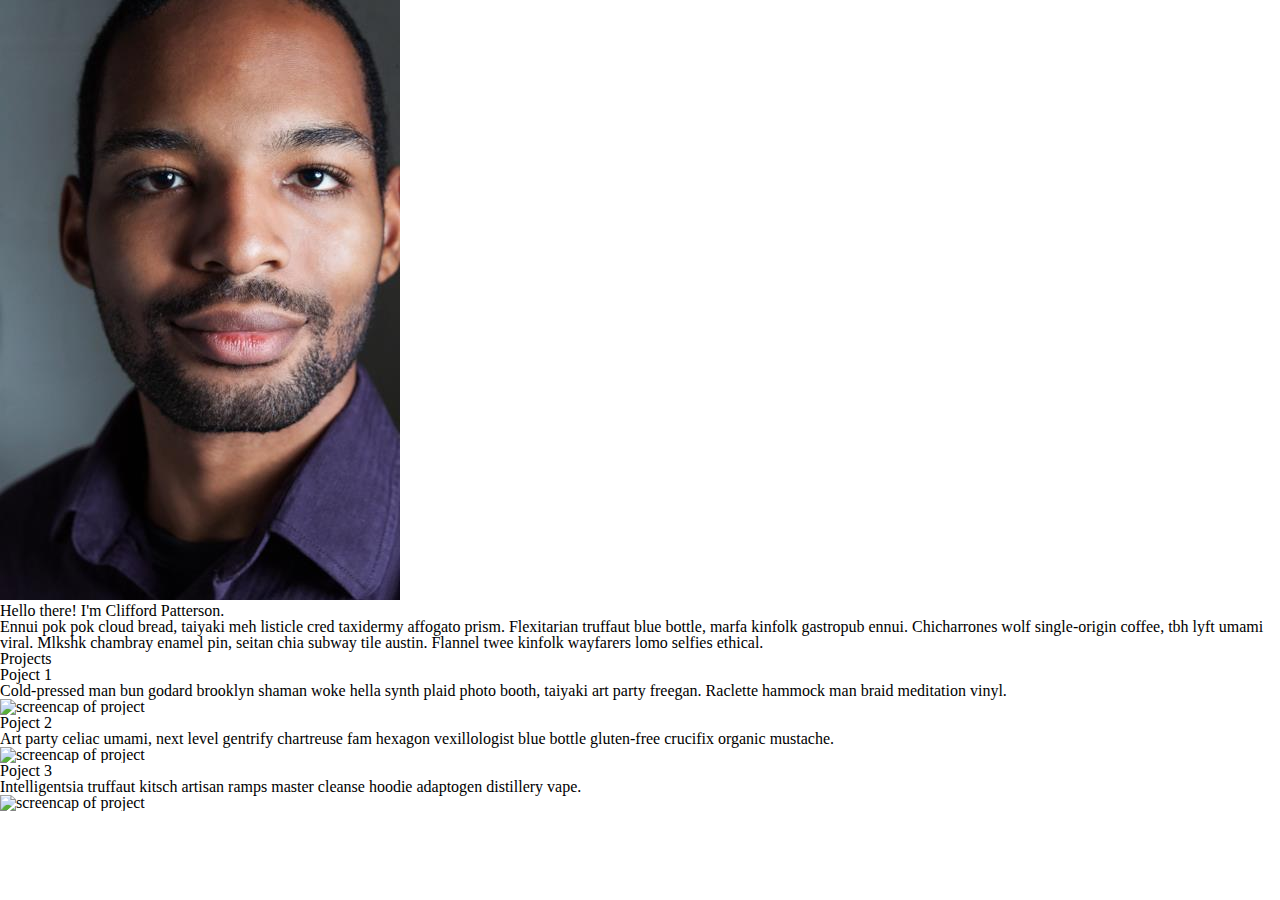
==== index.html @ 9f0d6ea2 "filled in content with lorem ipsum, html tag and bracket fixes in head" ====
<!DOCTYPE html>
<html lang="en">
<head>
    <meta charset="UTF-8">
    <meta name="viewport" content="width=device-width, initial-scale=1.0">
    <meta http-equiv="X-UA-Compatible" content="ie=edge">
    <title>Clifford Patterson</title>
    <link rel="stylesheet" type="text/css" href="reset.css" />
</head>
<body>
    <header>
       
        <div>
            <img src="me.jpg" alt="Clifford Patterson" />
        </div>
       
        <div>
            <h1>Hello there! I'm Clifford Patterson.</h1>
            <p>                
                Ennui pok pok cloud bread, taiyaki meh listicle cred taxidermy affogato prism. 
                Flexitarian truffaut blue bottle, marfa kinfolk gastropub ennui. 
                Chicharrones wolf single-origin coffee, tbh lyft umami viral. 
                Mlkshk chambray enamel pin, seitan chia subway tile austin. 
                Flannel twee kinfolk wayfarers lomo selfies ethical.
            </p>
        </div>

    </header>
    
    <section>
        <h2>Projects</h2>
        <h3>Poject 1</h3>
        <p>Cold-pressed man bun godard brooklyn shaman woke hella synth plaid photo booth, taiyaki art party freegan. Raclette hammock man braid meditation vinyl.</p> 
        <img src="http://placehold.jp/640x480.png" alt="screencap of project" />
        <h3>Poject 2</h3>
        <p>Art party celiac umami, next level gentrify chartreuse fam hexagon vexillologist blue bottle gluten-free crucifix organic mustache.</p> 
        <img src="http://placehold.jp/640x480.png" alt="screencap of project" />
        <h3>Poject 3</h3>
        <p>Intelligentsia truffaut kitsch artisan ramps master cleanse hoodie adaptogen distillery vape.</p> 
        <img src="http://placehold.jp/640x480.png" alt="screencap of project" />
    </section>
    
    
</body>
</html>
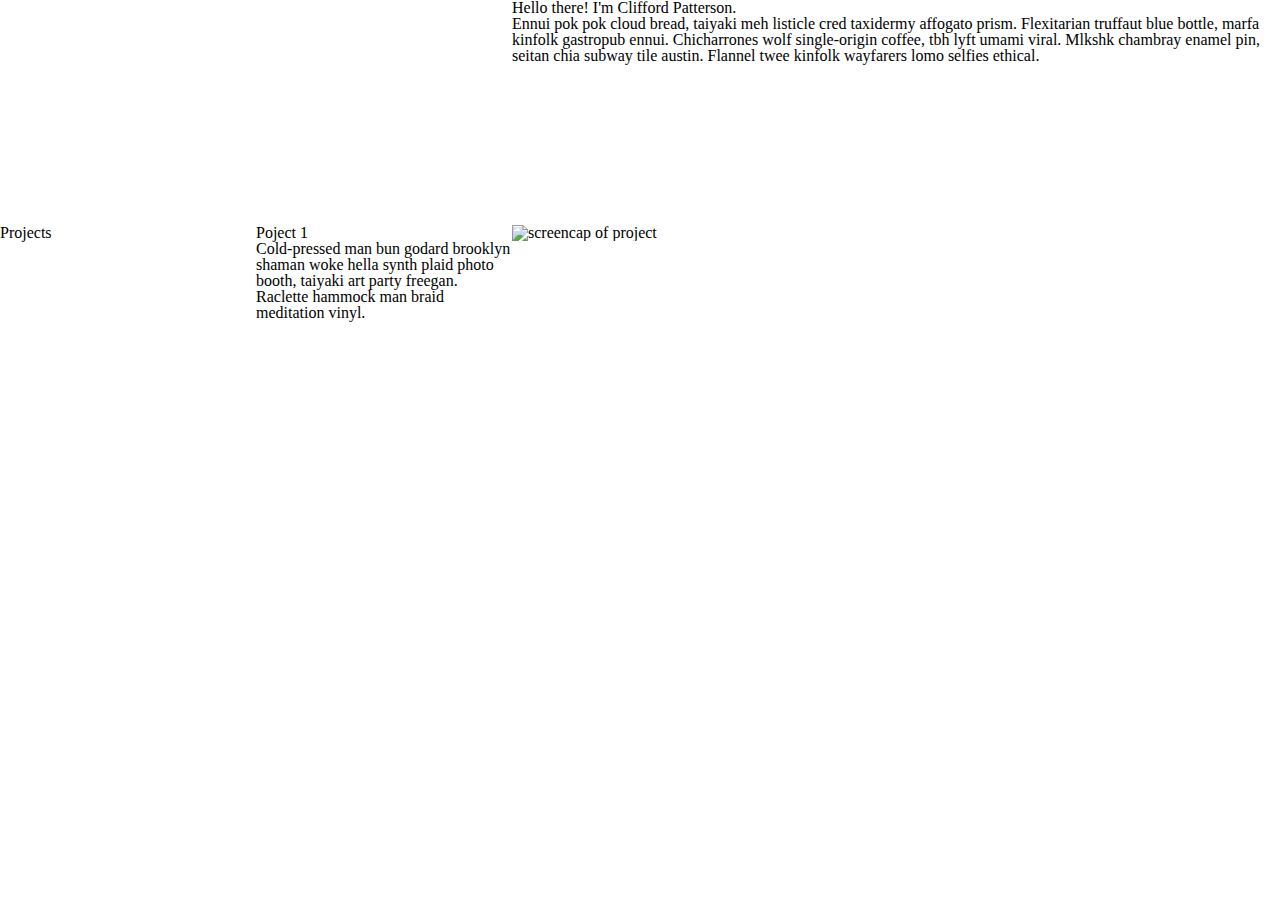
==== commit 40dc7035: "simplified ammount of elements, fight with css grid and img" ====
--- a/index.html
+++ b/index.html
@@ -6,15 +6,15 @@
     <meta http-equiv="X-UA-Compatible" content="ie=edge">
     <title>Clifford Patterson</title>
     <link rel="stylesheet" type="text/css" href="reset.css" />
+    <link rel="stylesheet" type="text/css" href="style.css" />
 </head>
 <body>
-    <header>
-       
-        <div>
-            <img src="me.jpg" alt="Clifford Patterson" />
+    
+        <div class="profile">
+            <!-- <img src="me.jpg" alt="Clifford Patterson" /> -->
         </div>
        
-        <div>
+        <div class="intro">
             <h1>Hello there! I'm Clifford Patterson.</h1>
             <p>                
                 Ennui pok pok cloud bread, taiyaki meh listicle cred taxidermy affogato prism. 
@@ -24,21 +24,26 @@
                 Flannel twee kinfolk wayfarers lomo selfies ethical.
             </p>
         </div>
+  
+        
+        <h2>Projects</h2>
 
-    </header>
-    
-    <section>
-        <h2>Projects</h2>
-        <h3>Poject 1</h3>
-        <p>Cold-pressed man bun godard brooklyn shaman woke hella synth plaid photo booth, taiyaki art party freegan. Raclette hammock man braid meditation vinyl.</p> 
-        <img src="http://placehold.jp/640x480.png" alt="screencap of project" />
+        <div class="projectDetails1">
+            <h3>Poject 1</h3>
+            <p>Cold-pressed man bun godard brooklyn shaman woke hella synth plaid photo booth, taiyaki art party freegan. Raclette hammock man braid meditation vinyl.</p>
+        </div>
+        
+        <div class="projectImg1">
+            <img src="http://placehold.jp/640x480.png" alt="screencap of project" />
+        </div>
+<!--
         <h3>Poject 2</h3>
         <p>Art party celiac umami, next level gentrify chartreuse fam hexagon vexillologist blue bottle gluten-free crucifix organic mustache.</p> 
         <img src="http://placehold.jp/640x480.png" alt="screencap of project" />
         <h3>Poject 3</h3>
         <p>Intelligentsia truffaut kitsch artisan ramps master cleanse hoodie adaptogen distillery vape.</p> 
         <img src="http://placehold.jp/640x480.png" alt="screencap of project" />
-    </section>
+-->
     
     
 </body>
--- a/style.css
+++ b/style.css
@@ -0,0 +1,34 @@
+body {
+    display: grid;
+    grid-template-columns: 1fr 1fr 1fr 1fr 1fr;
+    grid-template-rows: 25vh 50vh auto;
+    
+}
+
+img {
+    width: 100%;
+    height: auto;
+}
+
+.profile {
+    grid-column: 1/3;
+    grid-row: 1/2;
+    margin: 0 auto;
+    background-image: url("me.jpg");
+    min-height: 20px; 
+}
+
+.intro {
+    grid-column: 3/end;
+    grid-row: 1/2;
+}
+
+.projectDetails1 {
+    grid-column: 2/3;
+    grid-row: 2/3;
+}
+
+.projectImg1 {
+    grid-column: 3/ span 3;
+    grid-row: 2/3;
+}
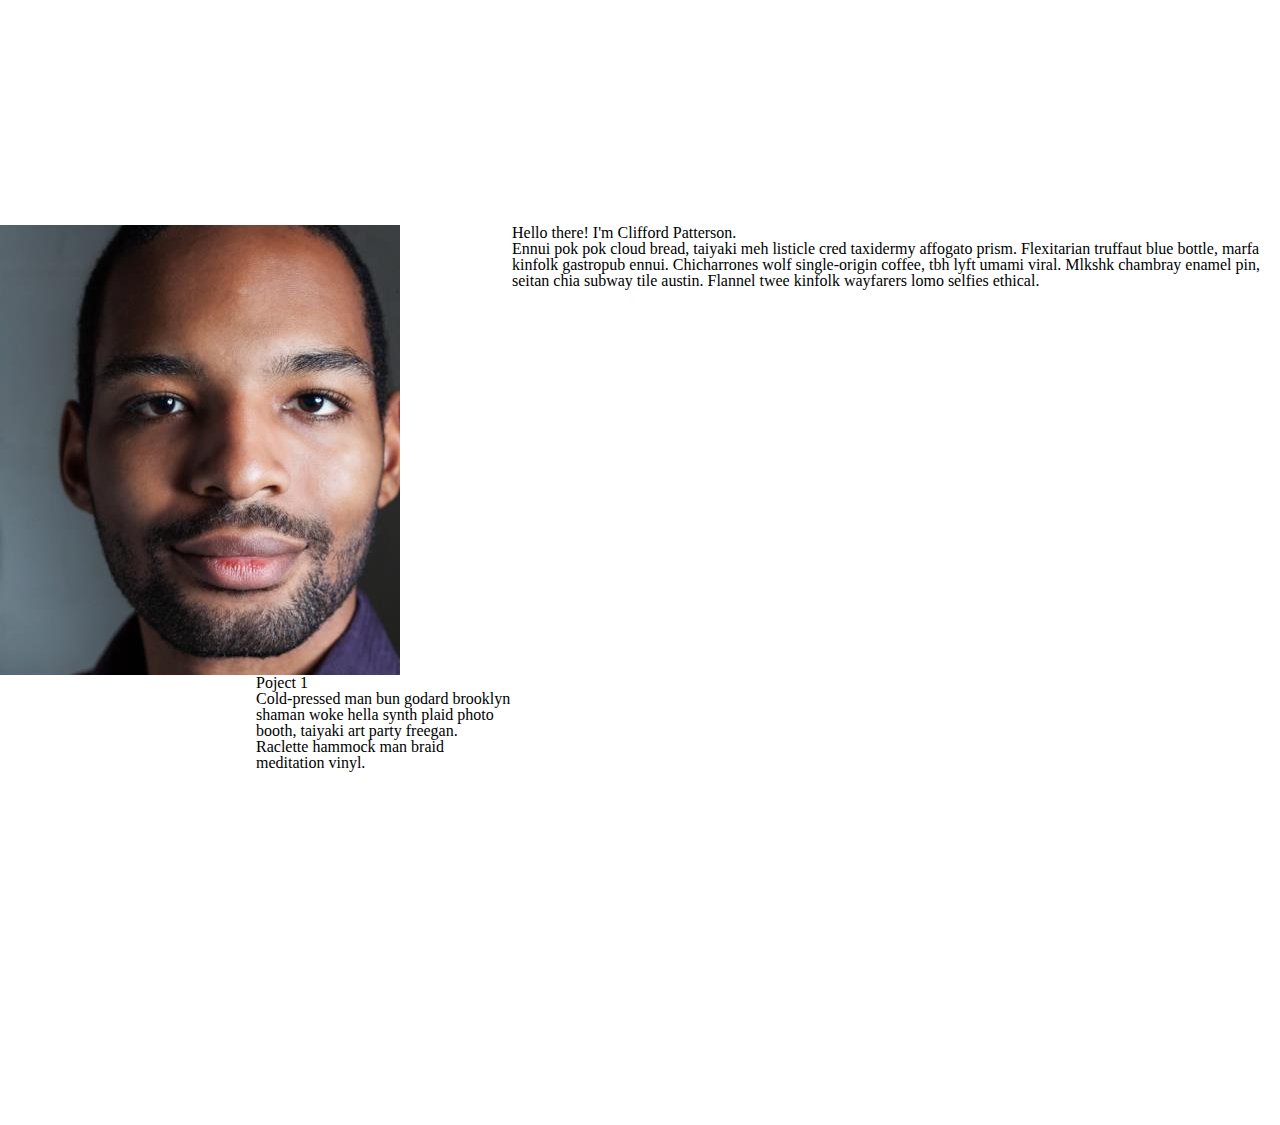
==== commit cfa53878: "fixed backgrond img" ====
--- a/index.html
+++ b/index.html
@@ -24,9 +24,6 @@
                 Flannel twee kinfolk wayfarers lomo selfies ethical.
             </p>
         </div>
-  
-        
-        <h2>Projects</h2>
 
         <div class="projectDetails1">
             <h3>Poject 1</h3>
@@ -34,7 +31,7 @@
         </div>
         
         <div class="projectImg1">
-            <img src="http://placehold.jp/640x480.png" alt="screencap of project" />
+            <!-- <img src="http://placehold.jp/640x480.png" alt="screencap of project" /> -->
         </div>
 <!--
         <h3>Poject 2</h3>
--- a/style.css
+++ b/style.css
@@ -1,7 +1,7 @@
 body {
     display: grid;
     grid-template-columns: 1fr 1fr 1fr 1fr 1fr;
-    grid-template-rows: 25vh 50vh auto;
+    grid-template-rows: 25vh 50vh 50vh auto;
     
 }
 
@@ -12,23 +12,25 @@
 
 .profile {
     grid-column: 1/3;
-    grid-row: 1/2;
-    margin: 0 auto;
-    background-image: url("me.jpg");
-    min-height: 20px; 
+    grid-row: 2/3;
+    background-size: cover;
+    background: url('me.jpg') no-repeat;
 }
 
 .intro {
     grid-column: 3/end;
-    grid-row: 1/2;
+    grid-row: 2/3;
 }
 
 .projectDetails1 {
     grid-column: 2/3;
-    grid-row: 2/3;
+    grid-row: 3/4;
 }
 
 .projectImg1 {
     grid-column: 3/ span 3;
-    grid-row: 2/3;
+    grid-row: 3/4;
+    background-image: url('http://placehold.jp/640x480.png');
+    background-repeat: no-repeat;
+    background-size: cover;
 }
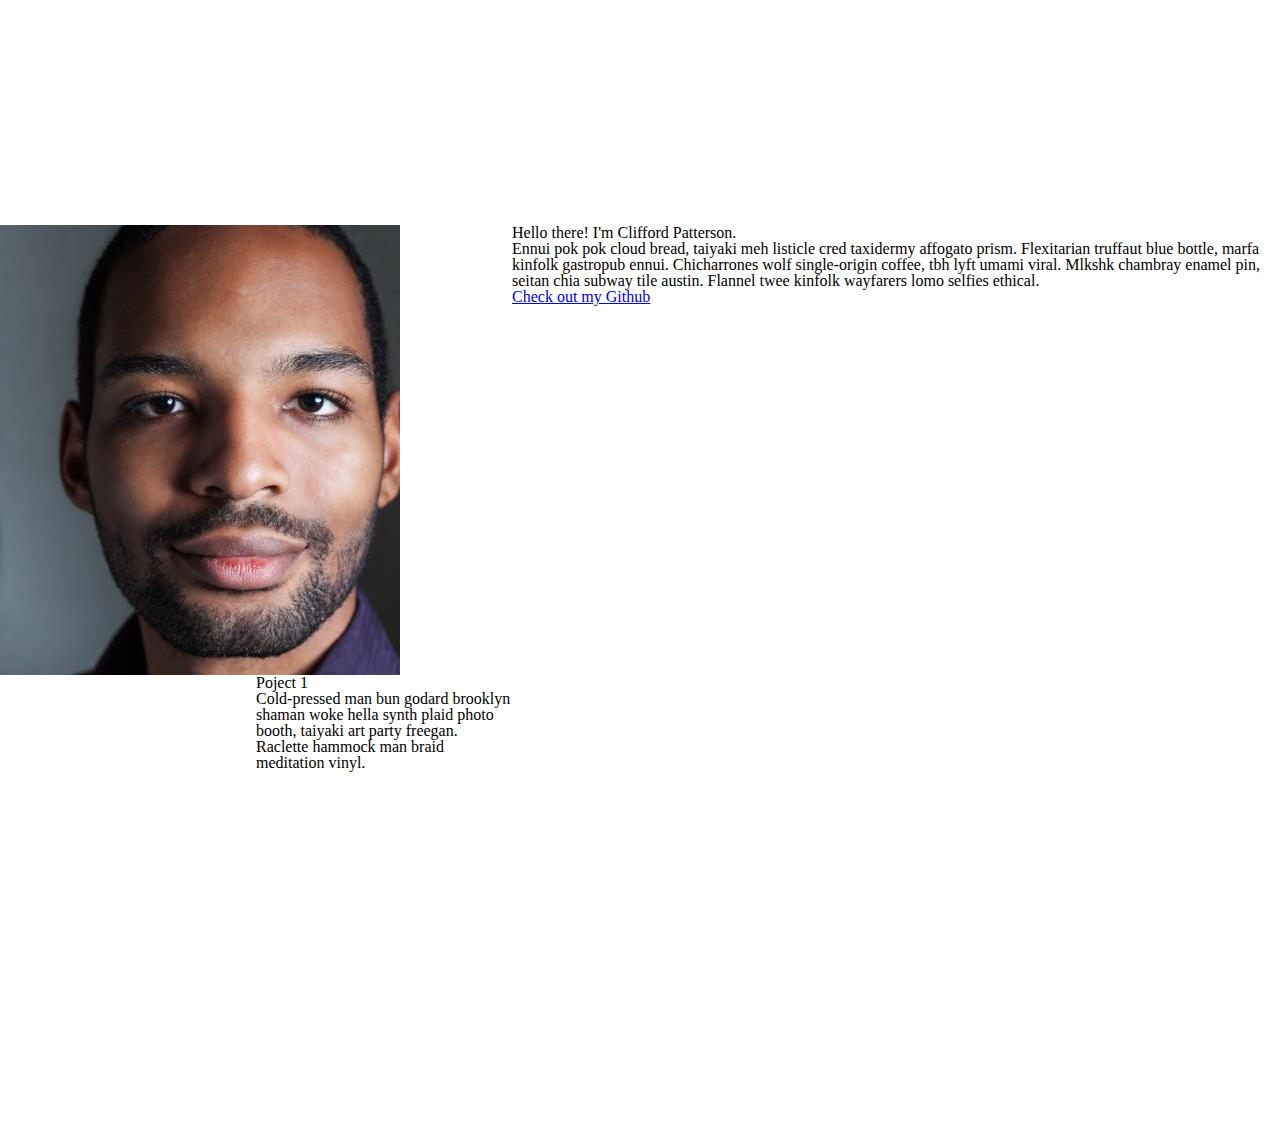
==== commit 667c5b55: "added GitHub link  img" ====
--- a/index.html
+++ b/index.html
@@ -23,6 +23,7 @@
                 Mlkshk chambray enamel pin, seitan chia subway tile austin. 
                 Flannel twee kinfolk wayfarers lomo selfies ethical.
             </p>
+            <p><a href="https://github.com/Clif2">Check out my Github</a></p>
         </div>
 
         <div class="projectDetails1">
@@ -33,14 +34,14 @@
         <div class="projectImg1">
             <!-- <img src="http://placehold.jp/640x480.png" alt="screencap of project" /> -->
         </div>
-<!--
-        <h3>Poject 2</h3>
-        <p>Art party celiac umami, next level gentrify chartreuse fam hexagon vexillologist blue bottle gluten-free crucifix organic mustache.</p> 
-        <img src="http://placehold.jp/640x480.png" alt="screencap of project" />
-        <h3>Poject 3</h3>
-        <p>Intelligentsia truffaut kitsch artisan ramps master cleanse hoodie adaptogen distillery vape.</p> 
-        <img src="http://placehold.jp/640x480.png" alt="screencap of project" />
--->
+            <!--
+            <h3>Poject 2</h3>
+            <p>Art party celiac umami, next level gentrify chartreuse fam hexagon vexillologist blue bottle gluten-free crucifix organic mustache.</p> 
+            <img src="http://placehold.jp/640x480.png" alt="screencap of project" />
+            <h3>Poject 3</h3>
+            <p>Intelligentsia truffaut kitsch artisan ramps master cleanse hoodie adaptogen distillery vape.</p> 
+            <img src="http://placehold.jp/640x480.png" alt="screencap of project" />
+            -->
     
     
 </body>
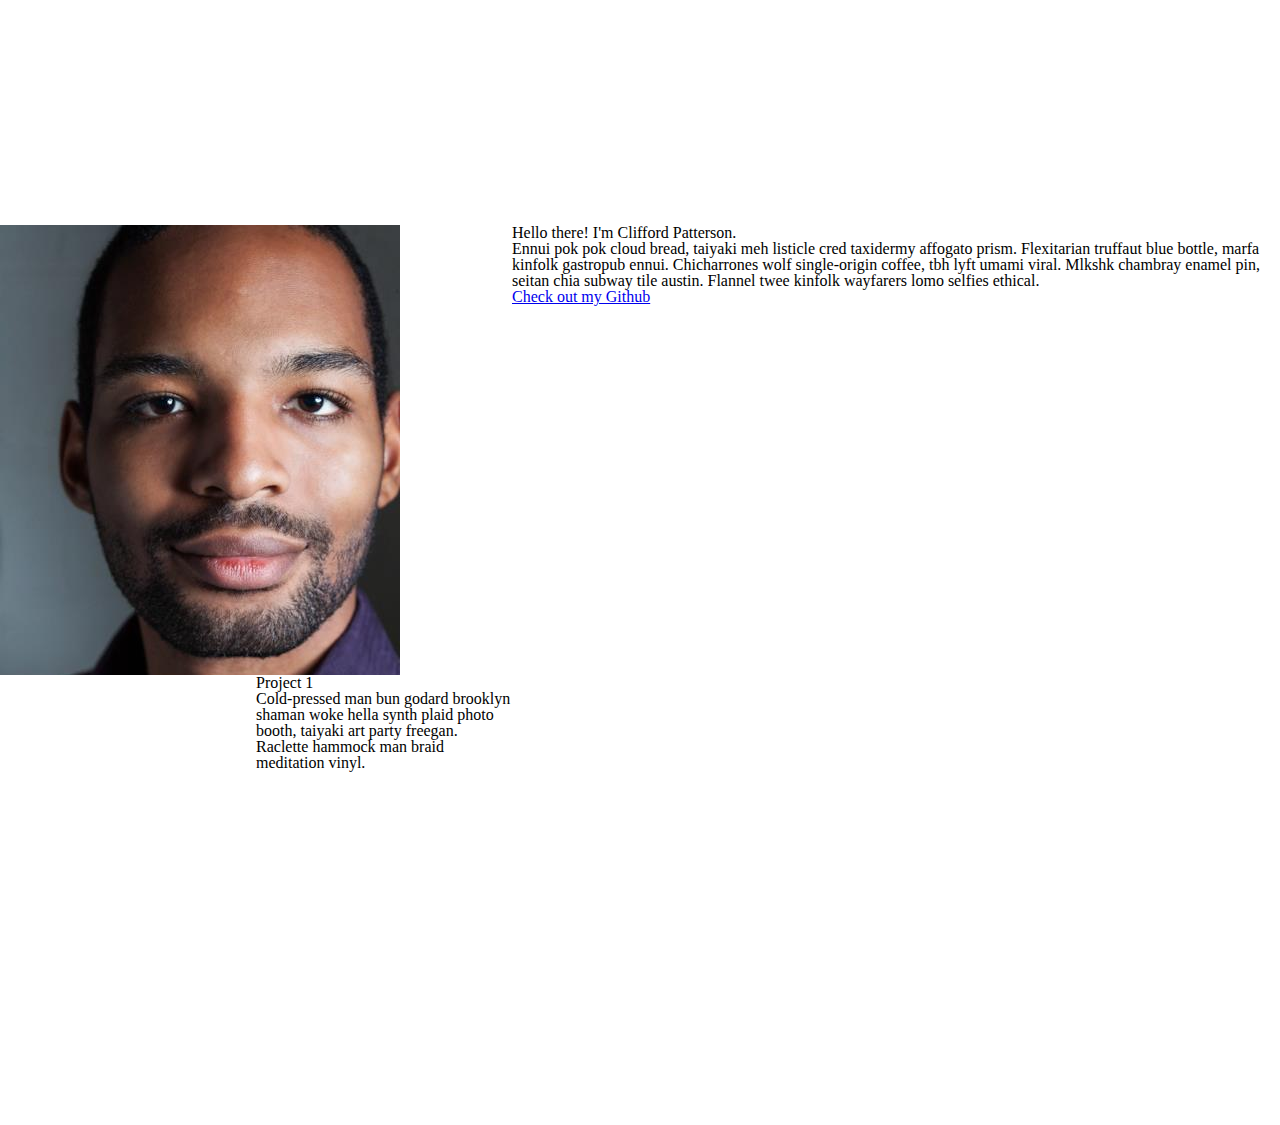
==== commit a8fff58a: "validatated html and css" ====
--- a/index.html
+++ b/index.html
@@ -14,7 +14,7 @@
             <!-- <img src="me.jpg" alt="Clifford Patterson" /> -->
         </div>
        
-        <div class="intro">
+        <section class="intro">
             <h1>Hello there! I'm Clifford Patterson.</h1>
             <p>                
                 Ennui pok pok cloud bread, taiyaki meh listicle cred taxidermy affogato prism. 
@@ -24,12 +24,12 @@
                 Flannel twee kinfolk wayfarers lomo selfies ethical.
             </p>
             <p><a href="https://github.com/Clif2">Check out my Github</a></p>
-        </div>
+        </section>
 
-        <div class="projectDetails1">
-            <h3>Poject 1</h3>
+        <section class="projectDetails1">
+            <h3>Project 1</h3>
             <p>Cold-pressed man bun godard brooklyn shaman woke hella synth plaid photo booth, taiyaki art party freegan. Raclette hammock man braid meditation vinyl.</p>
-        </div>
+        </section>
         
         <div class="projectImg1">
             <!-- <img src="http://placehold.jp/640x480.png" alt="screencap of project" /> -->
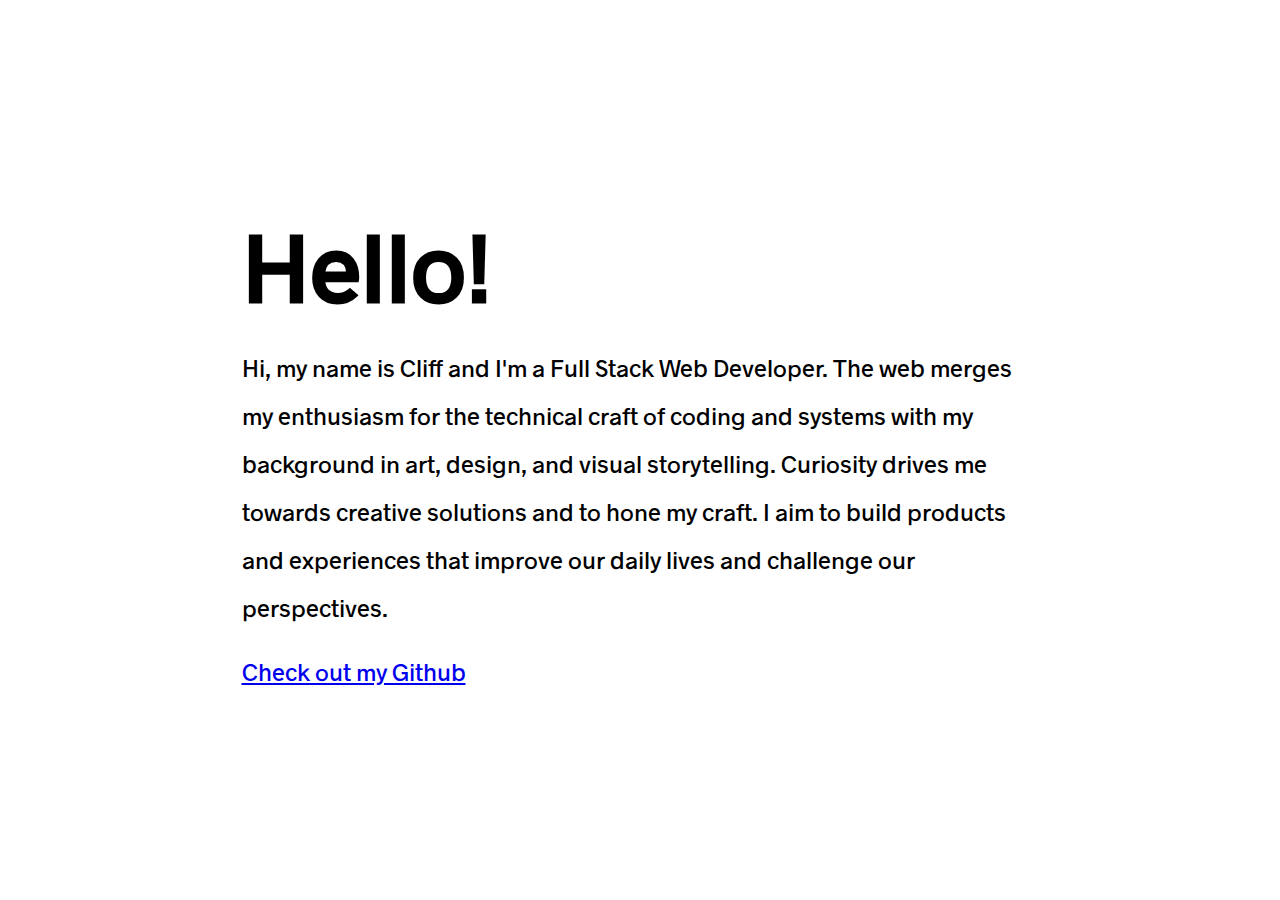
==== commit eeb7a79c: "changes for draft" ====
--- a/index.html
+++ b/index.html
@@ -9,40 +9,40 @@
     <link rel="stylesheet" type="text/css" href="style.css" />
 </head>
 <body>
-    
+        <div class="container">  
+         <section class="intro">
+            <h1>Hello!</h1>
+            
+            <p>                
+            Hi, my name is Cliff and I'm a Full Stack Web Developer. The web merges my enthusiasm for the technical craft of coding and systems with my background in art, design, and visual storytelling. Curiosity drives me towards creative solutions and to hone my craft. I aim to build products and experiences that improve our daily lives and challenge our perspectives.
+            </p>
+           <p>
+           <a href="https://github.com/Clif2">Check out my Github</a></p>
+           </p>
+          </section>
+<!--         
         <div class="profile">
-            <!-- <img src="me.jpg" alt="Clifford Patterson" /> -->
+            <img src="me.jpg" alt="Clifford Patterson" /> 
         </div>
-       
-        <section class="intro">
-            <h1>Hello there! I'm Clifford Patterson.</h1>
-            <p>                
-                Ennui pok pok cloud bread, taiyaki meh listicle cred taxidermy affogato prism. 
-                Flexitarian truffaut blue bottle, marfa kinfolk gastropub ennui. 
-                Chicharrones wolf single-origin coffee, tbh lyft umami viral. 
-                Mlkshk chambray enamel pin, seitan chia subway tile austin. 
-                Flannel twee kinfolk wayfarers lomo selfies ethical.
-            </p>
-            <p><a href="https://github.com/Clif2">Check out my Github</a></p>
-        </section>
+     
 
         <section class="projectDetails1">
-            <h3>Project 1</h3>
-            <p>Cold-pressed man bun godard brooklyn shaman woke hella synth plaid photo booth, taiyaki art party freegan. Raclette hammock man braid meditation vinyl.</p>
+          <h3>Project 1</h3>
+          <p>Cold-pressed man bun godard brooklyn shaman woke hella synth plaid photo booth, taiyaki art party freegan. Raclette hammock man braid meditation vinyl.</p>
         </section>
-        
-        <div class="projectImg1">
-            <!-- <img src="http://placehold.jp/640x480.png" alt="screencap of project" /> -->
-        </div>
-            <!--
+      
+        <div class="projectImg1"> 
+             <img src="http://placehold.jp/640x480.png" alt="screencap of project" /> 
+          </div>
+            
             <h3>Poject 2</h3>
             <p>Art party celiac umami, next level gentrify chartreuse fam hexagon vexillologist blue bottle gluten-free crucifix organic mustache.</p> 
             <img src="http://placehold.jp/640x480.png" alt="screencap of project" />
             <h3>Poject 3</h3>
             <p>Intelligentsia truffaut kitsch artisan ramps master cleanse hoodie adaptogen distillery vape.</p> 
             <img src="http://placehold.jp/640x480.png" alt="screencap of project" />
-            -->
-    
-    
+          
+       <div>
+ -->
 </body>
 </html>
--- a/style.css
+++ b/style.css
@@ -1,8 +1,29 @@
-body {
+@font-face {
+  font-family: 'Radnika';
+  src: url('Radnika-Medium.otf'); 
+}
+
+.container {
     display: grid;
-    grid-template-columns: 1fr 1fr 1fr 1fr 1fr;
-    grid-template-rows: 25vh 50vh 50vh auto;
-    
+    grid-template-columns: repeat(16, 1fr);
+    grid-template-rows: repeat(10, 4rem) auto; 
+    grid-gap: 0.5rem;
+    box-sizing: border-box;
+    height: 100vh;
+}
+
+.container p {
+  font-family: 'Radnika';
+  font-size: 1.5rem;
+  line-height: 2em;
+  margin-bottom: 1rem;
+}
+
+.container h1 {
+  font-family: 'Radnika';
+  font-size: 6rem;
+  font-weight: bold;
+  margin-bottom: 2rem;
 }
 
 img {
@@ -10,26 +31,22 @@
     height: auto;
 }
 
+.intro {
+  grid-column: 4/14;
+  grid-row: 4;
+}
+
+
 .profile {
-    grid-column: 1/3;
-    grid-row: 2/3;
     background-size: cover;
     background: url('me.jpg') no-repeat;
 }
 
-.intro {
-    grid-column: 3/end;
-    grid-row: 2/3;
-}
 
 .projectDetails1 {
-    grid-column: 2/3;
-    grid-row: 3/4;
 }
 
 .projectImg1 {
-    grid-column: 3/ span 3;
-    grid-row: 3/4;
     background-image: url('http://placehold.jp/640x480.png');
     background-repeat: no-repeat;
     background-size: cover;
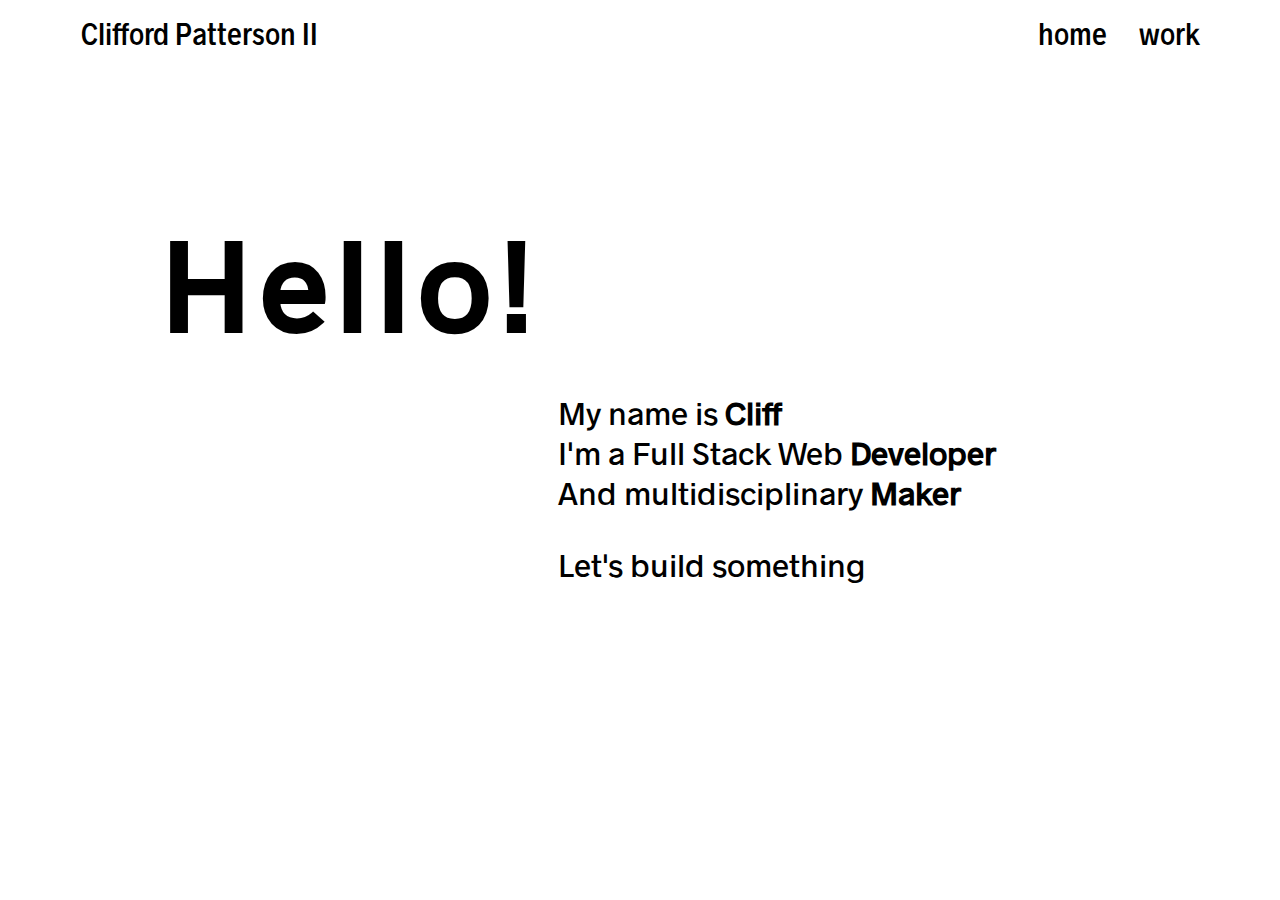
==== commit eeb24139: "Update index.html" ====
--- a/index.html
+++ b/index.html
@@ -1,48 +1,55 @@
+
 <!DOCTYPE html>
 <html lang="en">
-<head>
+  <head>
     <meta charset="UTF-8">
     <meta name="viewport" content="width=device-width, initial-scale=1.0">
     <meta http-equiv="X-UA-Compatible" content="ie=edge">
     <title>Clifford Patterson</title>
-    <link rel="stylesheet" type="text/css" href="reset.css" />
-    <link rel="stylesheet" type="text/css" href="style.css" />
-</head>
-<body>
-        <div class="container">  
-         <section class="intro">
-            <h1>Hello!</h1>
-            
-            <p>                
-            Hi, my name is Cliff and I'm a Full Stack Web Developer. The web merges my enthusiasm for the technical craft of coding and systems with my background in art, design, and visual storytelling. Curiosity drives me towards creative solutions and to hone my craft. I aim to build products and experiences that improve our daily lives and challenge our perspectives.
-            </p>
-           <p>
-           <a href="https://github.com/Clif2">Check out my Github</a></p>
-           </p>
-          </section>
-<!--         
-        <div class="profile">
-            <img src="me.jpg" alt="Clifford Patterson" /> 
-        </div>
-     
+    <link rel="stylesheet" type="text/css" href="styles.css" />
+      <script src="pagetransitions.js"></script>
+  </head>
 
-        <section class="projectDetails1">
-          <h3>Project 1</h3>
-          <p>Cold-pressed man bun godard brooklyn shaman woke hella synth plaid photo booth, taiyaki art party freegan. Raclette hammock man braid meditation vinyl.</p>
-        </section>
+  <body>
+
+    <nav>
+          <h2>Clifford Patterson II</h2> 
+
+        
+<div class="side-menu"> 
+  <ul> 
+    <li><a href="index.html"> home </a></li>
+    <li><a href="work.html"> work  </a></li>
+  </ul> 
+</div>
+
+<div class="contact">
+</div>
+    
+
+ 
+    </nav> 
+
+    <main> 
+      <div class="csc">
+  
+    <section class="intro">
       
-        <div class="projectImg1"> 
-             <img src="http://placehold.jp/640x480.png" alt="screencap of project" /> 
-          </div>
-            
-            <h3>Poject 2</h3>
-            <p>Art party celiac umami, next level gentrify chartreuse fam hexagon vexillologist blue bottle gluten-free crucifix organic mustache.</p> 
-            <img src="http://placehold.jp/640x480.png" alt="screencap of project" />
-            <h3>Poject 3</h3>
-            <p>Intelligentsia truffaut kitsch artisan ramps master cleanse hoodie adaptogen distillery vape.</p> 
-            <img src="http://placehold.jp/640x480.png" alt="screencap of project" />
-          
-       <div>
- -->
-</body>
-</html>
+      <h1>Hello!</h1>
+      <div>
+        <p>My name is <span>Cliff</span><br> 
+        I'm a Full Stack Web <span>Developer</span><br> 
+        And multidisciplinary <span>Maker</span></p>
+        <p> Let's build something</p>
+      </div>
+    </section>
+
+    <section class="social-media">
+    </section> 
+
+      </div>
+    </main> 
+
+    
+   </body>
+  </html>
--- a/styles.css
+++ b/styles.css
@@ -0,0 +1,150 @@
+/* http://meyerweb.com/eric/tools/css/reset/ 
+   v2.0 | 20110126
+   License: none (public domain)
+*/
+html, body, div, span, applet, object, iframe,
+h1, h2, h3, h4, h5, h6, p, blockquote, pre,
+a, abbr, acronym, address, big, cite, code,
+del, dfn, em, img, ins, kbd, q, s, samp,
+small, strike, strong, sub, sup, tt, var,
+b, u, i, center,
+dl, dt, dd, ol, ul, li,
+fieldset, form, label, legend,
+table, caption, tbody, tfoot, thead, tr, th, td,
+article, aside, canvas, details, embed,
+figure, figcaption, footer, header, hgroup,
+menu, nav, output, ruby, section, summary,
+time, mark, audio, video {
+  margin: 0;
+  padding: 0;
+  border: 0;
+  font-size: 100%;
+  font: inherit;
+  vertical-align: baseline; }
+
+/* HTML5 display-role reset for older browsers */
+article, aside, details, figcaption, figure,
+footer, header, hgroup, menu, nav, section {
+  display: block; }
+
+body {
+  line-height: 1; }
+
+ol, ul {
+  list-style: none; }
+
+blockquote, q {
+  quotes: none; }
+
+blockquote:before, blockquote:after,
+q:before, q:after {
+  content: '';
+  content: none; }
+
+table {
+  border-collapse: collapse;
+  border-spacing: 0; }
+
+html {
+  box-sizing: border-box; }
+
+*, *:before, *:after {
+  box-sizing: inherit; }
+
+body {
+  display: grid;
+  grid-template-columns: repeat(16, 1fr);
+  grid-template-rows: repeat(10, 4rem) auto;
+  grid-gap: 0.5rem;
+  height: 100vh; }
+
+main {
+  grid-column: 3/15;
+  grid-row: 4; }
+
+.intro {
+  display: grid;
+  grid-template-columns: repeat(8, 1fr);
+  grid-template-rows: 1f 1f 1f;
+  grid-gap: 1rem; }
+
+.intro div {
+  grid-column: 2/9;
+  grid-row: 2; }
+
+nav {
+  grid-column: 2/16;
+  grid-row: 1;
+  display: flex;
+  justify-content: space-between;
+  align-items: center;
+  font-size: 1.5rem;
+  font-weight: 300; }
+
+nav div {
+  display: flex;
+  justify-content: space-between;
+  align-items: center; }
+
+.side-menu, .side-menu ul {
+  display: flex;
+  flex-grow: 1;
+  justify-content: flex-end; }
+
+.side-menu ul li {
+  margin-left: 2rem; }
+
+.pb {
+  margin-top: 4em; }
+
+.project {
+  display: grid;
+  grid-template-columns: repeat(3, 1fr);
+  grid-gap: 1rem; }
+
+@font-face {
+  font-family: 'Radnika';
+  src: url("Radnika-Medium.otf"); }
+
+@font-face {
+  font-family: 'Radnika-Condensed';
+  src: url("Radnika-MediumCondensed.otf"); }
+
+main, h1, p {
+  margin-bottom: 2rem; }
+
+h1, p {
+  font-family: "Radnika"; }
+
+h1 {
+  font-weight: 600;
+  font-size: 8rem;
+  letter-spacing: 8px; }
+
+p {
+  font-size: 2rem;
+  line-height: 2.5rem; }
+
+.intro span {
+  font-weight: bold; }
+
+a {
+  font-family: 'Radnika-Condensed';
+  font-size: 2rem; }
+  a:visited, a:link {
+    text-decoration: none;
+    color: black; }
+  a:hover {
+    border-bottom: solid 1rem black; }
+
+h2 {
+  font-family: 'Radnika-Condensed';
+  font-size: 2rem; }
+
+img {
+  height: 240px;
+  width: 320px; }
+
+.pb p {
+  font-size: 1rem;
+  line-height: 1.2rem; }
